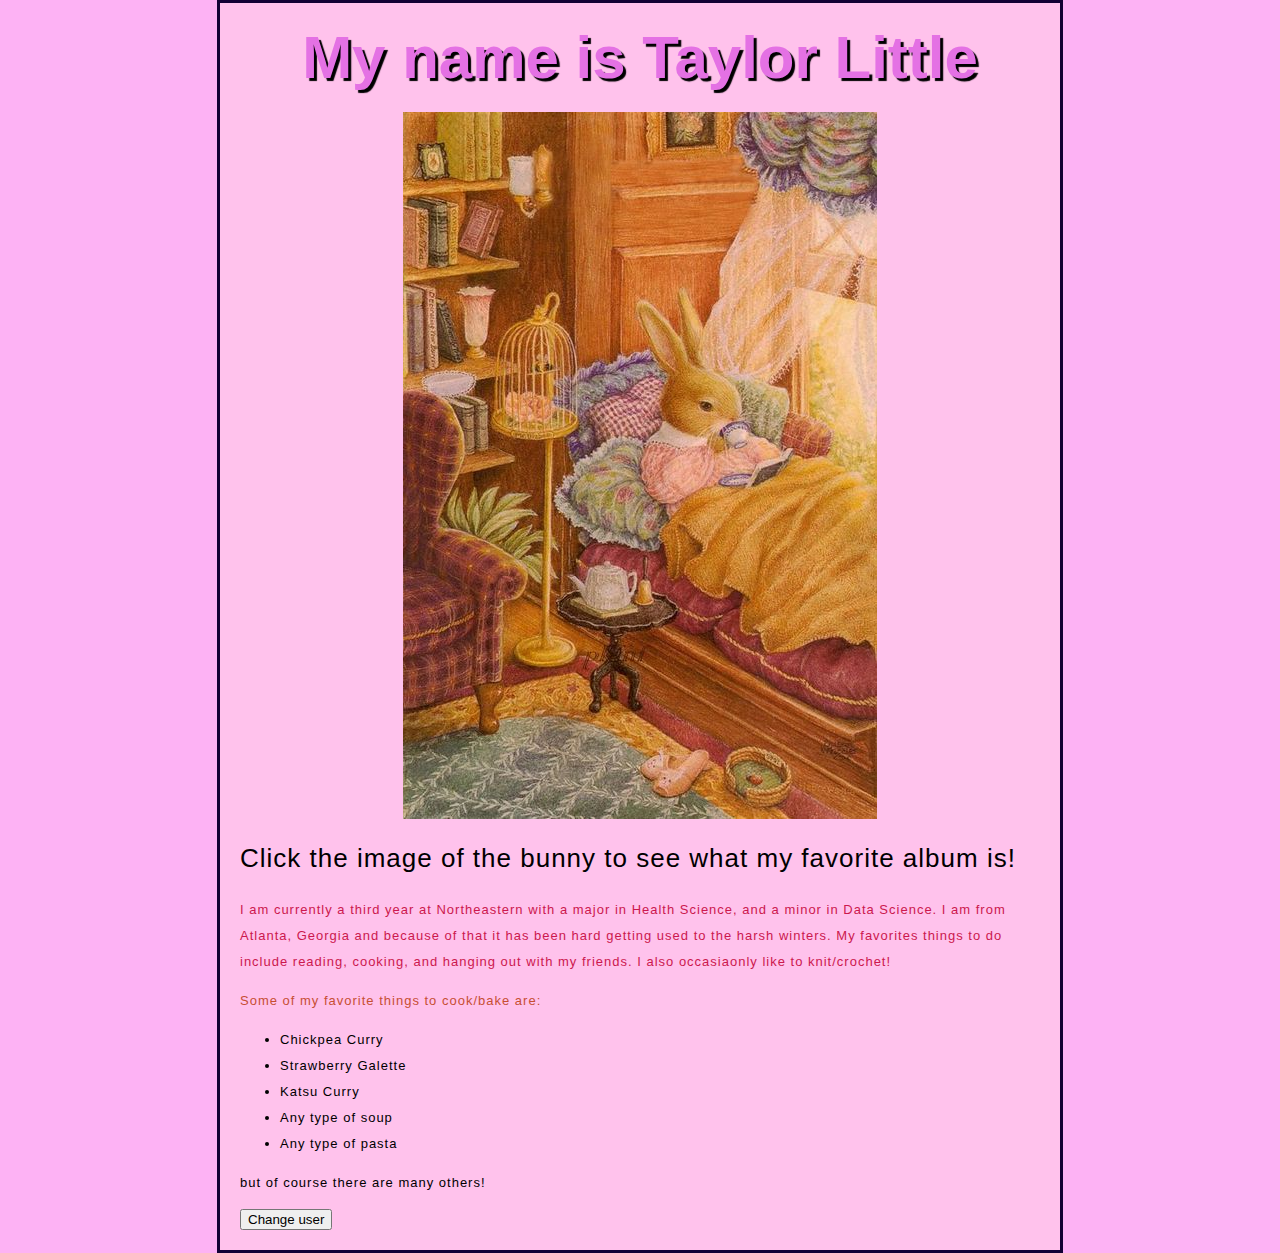
==== index.html @ 50a8fe8e "Add files via upload" ====
<!doctype html>
<html lang="en-US">
  <head>
    <meta charset="utf-8" />
    <meta name="viewport" content="width=device-width" />
    <title>My test page</title>
    <link href="styles/style.css" rel="stylesheet" />
    <link
      href="https://fonts.googleapis.com/css?family=Open+Sans"
      rel="stylesheet" />

    
  </head>
  <body>
    <h1>My name is Taylor Little</h1>
    <img src="images/bunny_reading.jpeg" alt="A painting of a bunny snuggled in bed reading" />
    <p><span style="font-size: 26px">Click the image of the bunny to see what my favorite album is!<span></p>
    <p style="color: #cc184e">I am currently a third year at Northeastern with a major in Health Science, and a minor
      in Data Science. I am from Atlanta, Georgia and because of that it has been hard getting
      used to the harsh winters. My favorites things to do include reading, cooking, and hanging
      out with my friends. I also occasiaonly like to knit/crochet!
    </p>
    <p style="color: #c74e33">Some of my favorite things to cook/bake are: </p>

    <ul>

        <li>Chickpea Curry</li>
        <li>Strawberry Galette</li>
        <li>Katsu Curry</li>
        <li>Any type of soup</li>
        <li>Any type of pasta</li>
    </ul>

    <p>but of course there are many others! </p>
    
      
      <button>Change user</button>

      <script src="scripts/main.js"></script>

  </body>
</html>
---- styles/style.css ----
html {
    font-size: 10px; /* px means "pixels": the base font size is now 10 pixels high */
    font-family: "Georgia", sans-serif; /* this should be the rest of the output you got from Google Fonts */
  }
  h1 {
    font-size: 60px;
    text-align: center;
  }
  
  p,
  li {
    font-size: 13px;
    line-height: 2;
    letter-spacing: 1px;
  }
  html {
    background-color: #fdb2f4;
  }
  
  body {
    width: 800px;
    margin: 0 auto;
    background-color: #ffc2ec;
    padding: 0 20px 20px 20px;
    border: 3px solid rgb(18, 0, 52);
  }
  h1 {
    margin: 0;
    padding: 20px 0;
    color: #e471e4;
    text-shadow: 3px 3px 1px black;
  }
  img {
    display: block;
    margin: 0 auto;
  }
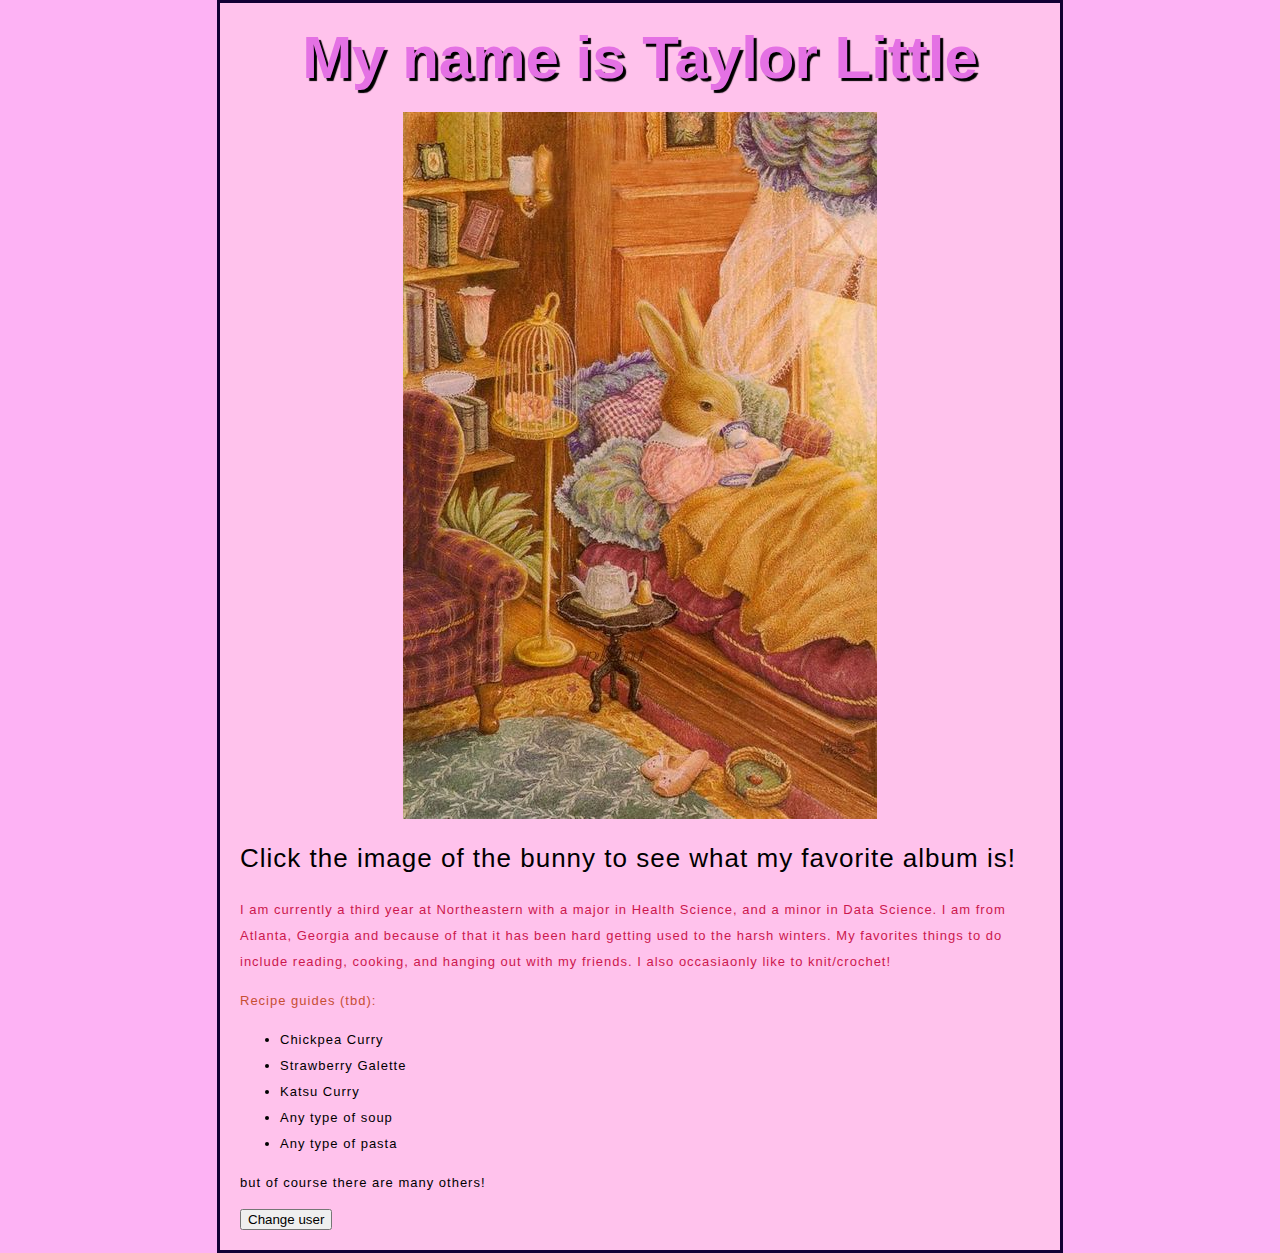
==== commit 621b8ff3: "Add files via upload" ====
--- a/index.html
+++ b/index.html
@@ -20,7 +20,7 @@
       used to the harsh winters. My favorites things to do include reading, cooking, and hanging
       out with my friends. I also occasiaonly like to knit/crochet!
     </p>
-    <p style="color: #c74e33">Some of my favorite things to cook/bake are: </p>
+    <p style="color: #c74e33">Recipe guides (tbd): </p>
 
     <ul>
 
